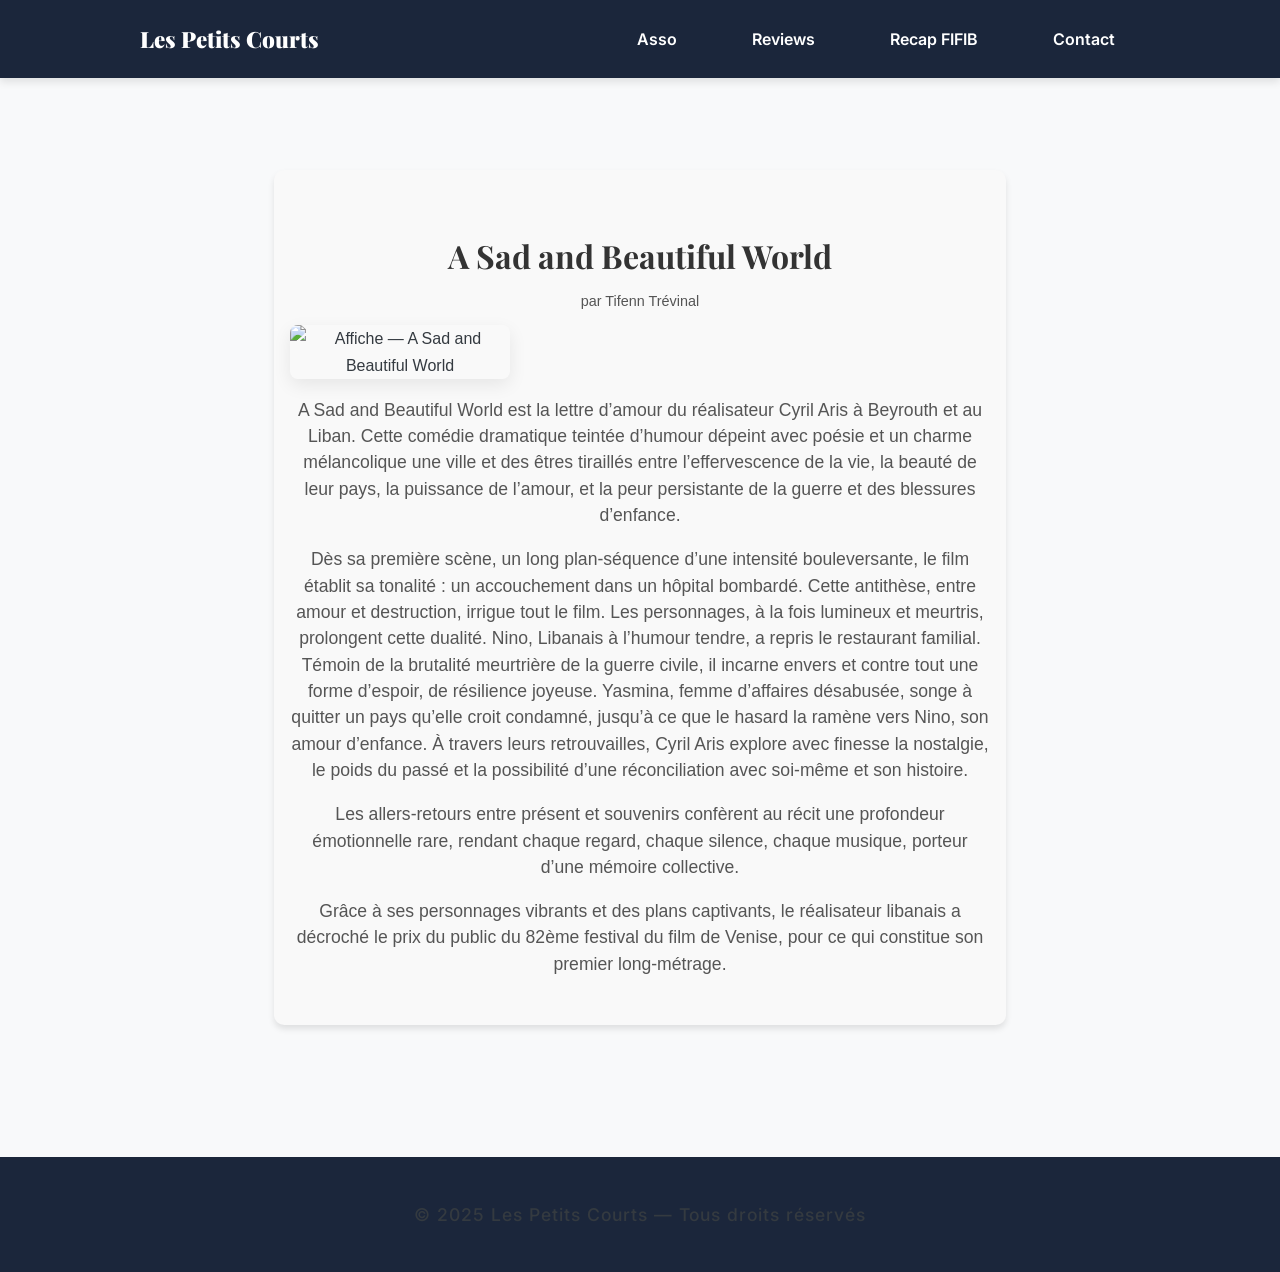
==== a-sad-and-beautiful-world.html @ ec6e8636 "page_fifib" ====
<!DOCTYPE html>
<html lang="fr">
<head>
  <meta charset="UTF-8">
  <meta name="viewport" content="width=device-width, initial-scale=1.0">
  <title>A Sad and Beautiful World – Tifenn Trévinal</title>
  <link rel="stylesheet" href="style.css">
  <link href="https://fonts.googleapis.com/css2?family=Inter:wght@400;600&family=Playfair+Display:wght@600;900&display=swap" rel="stylesheet">
</head>
<body>
  <header>
    <nav class="navbar">
      <div class="logo"><a href="index.html">Les Petits Courts</a></div>
      <button class="burger" id="burger" aria-label="Menu">
        <span></span><span></span><span></span>
      </button>
      <ul class="nav-links" id="nav-links">
        <li><a href="index.html">Asso</a></li>
        <li><a href="reviews.html" class="active">Reviews</a></li>
        <li><a href="fifib.html">Recap FIFIB</a></li>
        <li><a href="contact.html">Contact</a></li>
      </ul>
    </nav>
  </header>

  <main>
    
    <section class="review-detail">
      <h1>A Sad and Beautiful World</h1>
      <p class="auteur">par Tifenn Trévinal</p>
      <img class="poster" src="https://a.ltrbxd.com/resized/film-poster/1/2/6/3/2/4/9/1263249-a-sad-and-beautiful-world-0-230-0-345-crop.jpg?v=2ec82446e2" alt="Affiche — A Sad and Beautiful World" />

      <p>A Sad and Beautiful World est la lettre d’amour du réalisateur Cyril Aris à Beyrouth et au Liban. Cette comédie dramatique teintée d’humour dépeint avec poésie et un charme mélancolique une ville et des êtres tiraillés entre l’effervescence de la vie, la beauté de leur pays, la puissance de l’amour, et la peur persistante de la guerre et des blessures d’enfance.</p>

      <p>Dès sa première scène, un long plan-séquence d’une intensité bouleversante, le film établit sa tonalité : un accouchement dans un hôpital bombardé. Cette antithèse, entre amour et destruction, irrigue tout le film. Les personnages, à la fois lumineux et meurtris, prolongent cette dualité. Nino, Libanais à l’humour tendre, a repris le restaurant familial. Témoin de la brutalité meurtrière de la guerre civile, il incarne envers et contre tout une forme d’espoir, de résilience joyeuse. Yasmina, femme d’affaires désabusée, songe à quitter un pays qu’elle croit condamné, jusqu’à ce que le hasard la ramène vers Nino, son amour d’enfance. À travers leurs retrouvailles, Cyril Aris explore avec finesse la nostalgie, le poids du passé et la possibilité d’une réconciliation avec soi-même et son histoire.</p>

      <p>Les allers-retours entre présent et souvenirs confèrent au récit une profondeur émotionnelle rare, rendant chaque regard, chaque silence, chaque musique, porteur d’une mémoire collective.</p>

      <p>Grâce à ses personnages vibrants et des plans captivants, le réalisateur libanais a décroché le prix du public du 82ème festival du film de Venise, pour ce qui constitue son premier long-métrage.</p>
    </section>
  </main>

  <footer>
    <p>© 2025 Les Petits Courts — Tous droits réservés</p>
  </footer>

  <script>
    const burger = document.querySelector('.burger');
    const navLinks = document.querySelector('.nav-links');
    burger.addEventListener('click', () => {
      navLinks.classList.toggle('show');
      burger.classList.toggle('active');
    });
  </script>
</body>
</html>
---- style.css ----
/* Import des Google Fonts */
@import url('https://fonts.googleapis.com/css2?family=Inter:wght@400;500;700&family=Playfair+Display:wght@600;900&display=swap');

/* Palette de couleurs */
:root {
    --bleu: #1B263B;       /* bleu profond, pro */
    --rouge: #E94560;      /* rouge chaud, accent */
    --gris-clair: #F8F9FA; /* fond clair */
    --gris-fonce: #343A40; /* texte secondaire */
    --blanc: #FFFFFF;       /* texte principal */
}

/* Reset et typographie globale */
body {
    font-family: 'Inter', sans-serif;
    background-color: var(--gris-clair);
    color: var(--gris-fonce);
    margin: 0;
    padding: 0;
    line-height: 1.7;
}

/* Header et navigation */
header {
    background-color: var(--bleu);
    padding: 20px 0;
    box-shadow: 0 4px 8px rgba(0,0,0,0.1);
    position: sticky;
    top: 0;
    z-index: 100;
}

nav ul {
    list-style: none;
    display: flex;
    justify-content: center;
    margin: 0;
    padding: 0;
}

nav ul li {
    margin: 0 25px;
}

nav ul li a {
    color: var(--blanc);
    text-decoration: none;
    font-weight: 600;
    font-size: 1.1rem;
    transition: color 0.3s, transform 0.3s;
}

nav ul li a:hover {
    color: var(--rouge);
    transform: translateY(-2px);
}

/* Titres */
h1, h2 {
    font-family: 'Playfair Display', serif;
    margin-bottom: 20px;
}

h1 {
    font-size: 2.5rem;
    color: var(--bleu);
}

h2 {
    font-size: 1.8rem;
    color: var(--rouge);
}

/* Main content */
main {
    padding: 60px 20px;
    max-width: 900px;
    margin: auto;
}

/* Sections */
section {
    background-color: var(--blanc);
    padding: 30px 25px;
    margin-bottom: 40px;
    border-radius: 10px;
    box-shadow: 0 6px 12px rgba(0,0,0,0.05);
    transition: transform 0.3s, box-shadow 0.3s;
}

section:hover {
    transform: translateY(-5px);
    box-shadow: 0 10px 20px rgba(0,0,0,0.08);
}

/* Paragraphes et listes */
p, li {
    font-size: 1.1rem;
    color: var(--gris-fonce);
}

ul li {
    margin-bottom: 10px;
}

/* Footer */
footer {
    text-align: center;
    padding: 25px;
    background-color: var(--bleu);
    color: var(--blanc);
    font-weight: 500;
    letter-spacing: 1px;
    margin-top: 40px;
}

/* Smooth scroll pour les ancres */
html {
    scroll-behavior: smooth;
}

/* Responsive */
@media (max-width: 768px) {
    nav ul {
        flex-direction: column;
        gap: 15px;
    }
    
    h1 {
        font-size: 2rem;
    }

    h2 {
        font-size: 1.5rem;
    }
}
/* --- PAGE CONTACT --- */
.reseaux-links {
    display: flex;
    flex-direction: column;
    gap: 20px;
    margin-top: 40px;
}

.social-link {
    display: inline-flex;
    align-items: center;
    gap: 12px;
    padding: 14px 24px;
    border-radius: 8px;
    text-decoration: none;
    font-weight: 600;
    font-size: 1.1rem;
    color: var(--blanc);
    transition: transform 0.3s, box-shadow 0.3s;
}

/* Instagram style */
.social-link.insta {
    background: linear-gradient(135deg, #f58529, #dd2a7b, #8134af, #515bd4);
}

/* WhatsApp style */
.social-link.whatsapp {
    background-color: #25D366;
}

/* Hover effect */
.social-link:hover {
    transform: translateY(-4px);
    box-shadow: 0 8px 18px rgba(0,0,0,0.15);
}

/* Icônes Font Awesome */
.social-link i {
    font-size: 1.4rem;
}
/* --- Footer Icons --- */
.footer-icons {
    margin-top: 10px;
    display: flex;
    justify-content: center;
    gap: 20px;
}

.footer-icon {
    color: var(--blanc);
    font-size: 1.4rem;
    transition: color 0.3s, transform 0.3s;
}

.footer-icon:hover {
    transform: scale(1.2);
}

/* Couleurs spécifiques */
.footer-icon.insta:hover {
    color: #dd2a7b;
}

.footer-icon.whatsapp:hover {
    color: #25D366;
}
/* --- HEADER / BURGER MENU --- */

.navbar {
  display: flex;
  align-items: center;
  justify-content: space-between;
  max-width: 1000px;
  margin: 0 auto;
  padding: 0 20px;
}

.logo a {
  color: var(--blanc);
  font-family: 'Playfair Display', serif;
  font-weight: 900;
  font-size: 1.4rem;
  text-decoration: none;
  transition: color 0.3s;
}

.logo a:hover {
  color: var(--rouge);
}

/* Burger button */
.burger {
  display: none;
  flex-direction: column;
  justify-content: space-between;
  width: 25px;
  height: 20px;
  background: none;
  border: none;
  cursor: pointer;
  z-index: 1001;
}

.burger span {
  display: block;
  width: 100%;
  height: 3px;
  background-color: var(--blanc);
  border-radius: 3px;
  transition: all 0.3s ease;
}

/* Navigation links */
.nav-links {
  list-style: none;
  display: flex;
  gap: 25px;
  margin: 0;
  padding: 0;
}

.nav-links a {
  color: var(--blanc);
  text-decoration: none;
  font-weight: 600;
  font-size: 1rem;
  transition: color 0.3s;
}

.nav-links a:hover {
  color: var(--rouge);
}

/* Responsive */
@media (max-width: 820px) {
  .burger {
    display: flex;
  }

  .nav-links {
    position: fixed;
    top: 0;
    right: -100%;
    height: 100vh;
    width: 65%;
    flex-direction: column;
    align-items: center;
    justify-content: center;
    background-color: var(--bleu);
    transition: right 0.4s ease;
    box-shadow: -4px 0 12px rgba(0,0,0,0.3);
  }

  .nav-links.show {
    right: 0;
  }

  /* Animation burger -> croix */
  .burger.active span:nth-child(1) {
    transform: rotate(45deg) translateY(8px);
  }
  .burger.active span:nth-child(2) {
    opacity: 0;
  }
  .burger.active span:nth-child(3) {
    transform: rotate(-45deg) translateY(-8px);
  }
}


/* styles.css - affichage constant */
:root{
  --gap: 1rem;
  --poster-width: 100%;
  --card-bg: #fff;
  --card-border: rgba(0,0,0,0.06);
  --radius: 10px;
}

/* Container de l'article */
.review {
  display: block;
  background: var(--card-bg);
  border: 1px solid var(--card-border);
  border-radius: var(--radius);
  padding: 1rem;
  box-shadow: 0 6px 18px rgba(0,0,0,0.04);
  overflow: hidden;
  max-width: 900px;
  margin: 1rem auto;
}

/* Poster toujours visible */
.poster {
  display: block;
  width: var(--poster-width);
  height: auto;
  border-radius: 8px;
  object-fit: cover;
  margin-bottom: 1rem;
  box-shadow: 0 6px 18px rgba(0,0,0,0.08);
}

/* Contenu */
.content h2 {
  margin: 0 0 0.25rem 0;
  font-size: 1.25rem;
}
.auteur {
  margin: 0 0 0.75rem 0;
  font-size: 0.9rem;
  color: #555;
}

/* --- Desktop : image à côté du texte --- */
@media (min-width: 768px) {
  .review {
    display: flex;
    gap: var(--gap);
    padding: 1.2rem;
  }

  .poster {
    width: 220px; /* taille fixe pour desktop */
    flex-shrink: 0;
    margin-bottom: 0;
  }

  .content {
    flex: 1;
  }
}
/* Style général du section */
section {
  font-family: Arial, sans-serif;
  text-align: center;
  padding: 2rem 1rem;
  background-color: #f9f9f9; /* léger gris clair */
  border-radius: 10px;
  box-shadow: 0 4px 6px rgba(0,0,0,0.1);
  max-width: 700px;
  margin: 2rem auto;
}

/* Style du titre */
section h1 {
  font-size: 2rem;
  color: #333;
  margin-bottom: 0.5rem;
}

/* Style du paragraphe */
section p {
  font-size: 1.1rem;
  color: #555;
  margin-bottom: 1rem;
  line-height: 1.5;
}

.review .poster {
  display: block;       /* nécessaire pour que margin auto fonctionne */
  margin: 0 auto;       /* centre horizontalement */
}
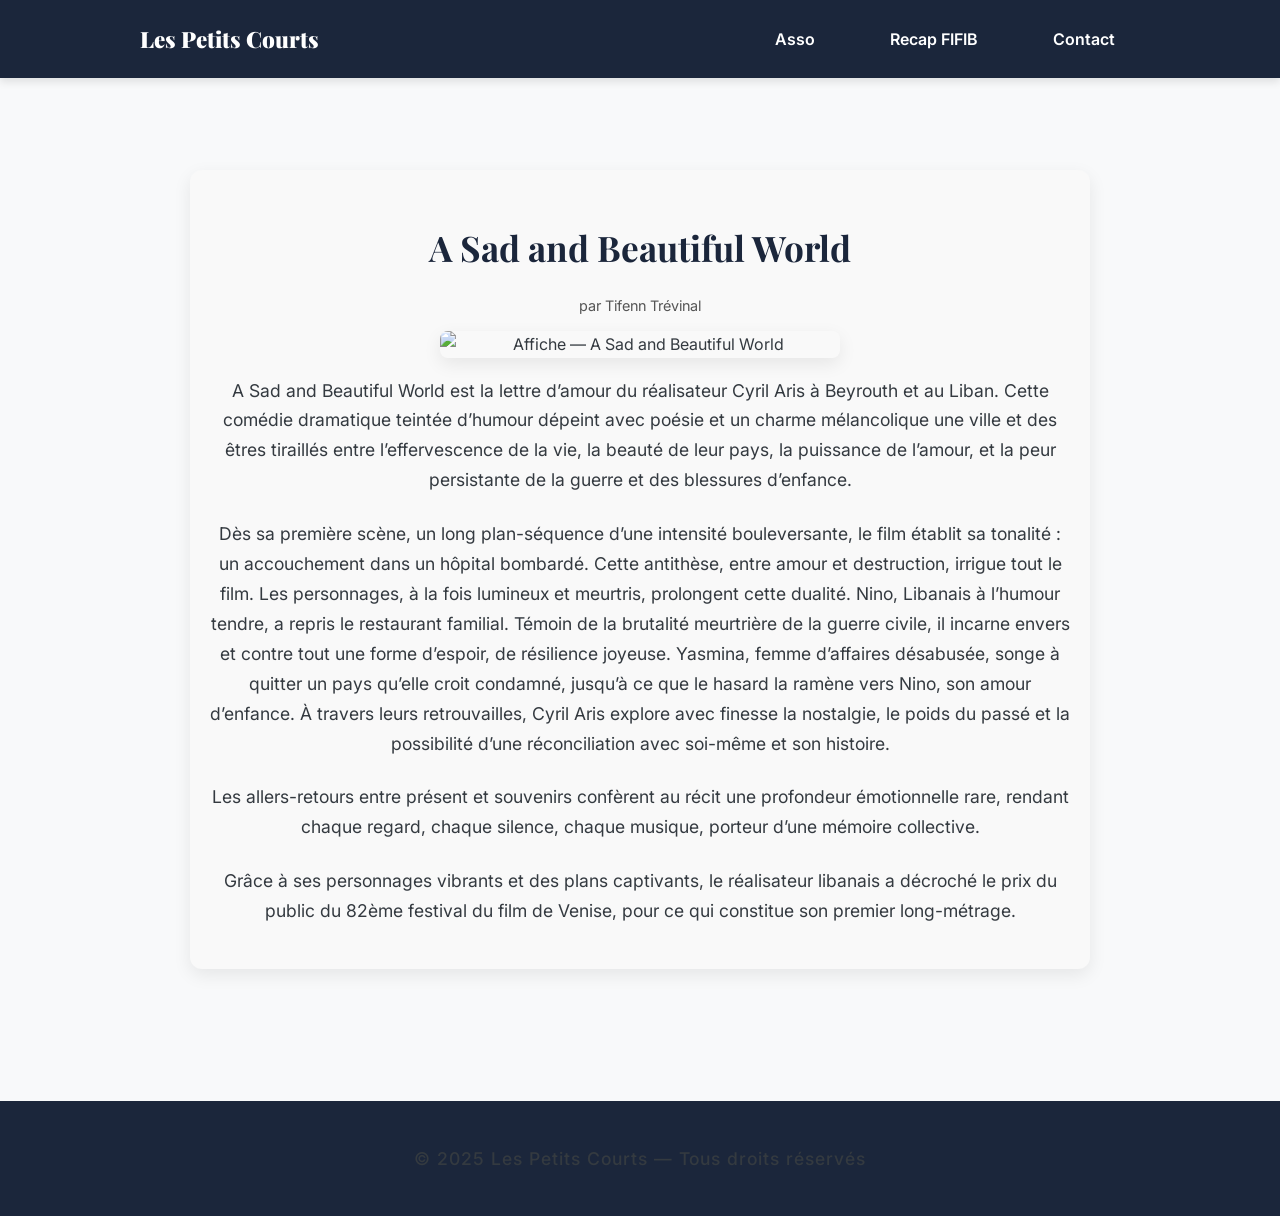
==== commit 22b03e30: "supp-reviews" ====
--- a/a-sad-and-beautiful-world.html
+++ b/a-sad-and-beautiful-world.html
@@ -16,7 +16,7 @@
       </button>
       <ul class="nav-links" id="nav-links">
         <li><a href="index.html">Asso</a></li>
-        <li><a href="reviews.html" class="active">Reviews</a></li>
+  
         <li><a href="fifib.html">Recap FIFIB</a></li>
         <li><a href="contact.html">Contact</a></li>
       </ul>
--- a/style.css
+++ b/style.css
@@ -325,16 +325,18 @@
   overflow: hidden;
   max-width: 900px;
   margin: 1rem auto;
+  text-align: center; /* Add this line */
 }
 
 /* Poster toujours visible */
 .poster {
   display: block;
   width: var(--poster-width);
+  max-width: 400px; /* Add this line to control maximum width */
   height: auto;
   border-radius: 8px;
   object-fit: cover;
-  margin-bottom: 1rem;
+  margin: 0 auto 1rem auto; /* Center the image */
   box-shadow: 0 6px 18px rgba(0,0,0,0.08);
 }
 
@@ -351,50 +353,110 @@
 
 /* --- Desktop : image à côté du texte --- */
 @media (min-width: 768px) {
-  .review {
-    display: flex;
+  /* Pour les reviews de la page FIFIB */
+  .reviews-simple .review {
+    display: flex;       /* Flex pour aligner image à gauche et texte à droite */
     gap: var(--gap);
     padding: 1.2rem;
-  }
-
-  .poster {
-    width: 220px; /* taille fixe pour desktop */
+    text-align: left;    /* texte à gauche du poster */
+  }
+
+  .reviews-simple .poster {
+    width: 220px;        /* largeur fixe pour posters de la page FIFIB */
     flex-shrink: 0;
-    margin-bottom: 0;
-  }
-
-  .content {
+    margin: 0;           /* plus besoin de margin auto */
+  }
+
+  .reviews-simple .content {
     flex: 1;
   }
-}
-/* Style général du section */
+
+  /* Pour les pages de review individuelle */
+  .review-detail {
+    display: block;       /* image au centre au-dessus du texte */
+    padding: 1.2rem;
+    text-align: center;
+  }
+
+  .review-detail .poster {
+    width: auto;
+    max-width: 400px;
+    margin: 0 auto 1rem auto;  /* centre horizontalement */
+  }
+
+  .review-detail .content {
+    width: 100%;
+  }
+}
+/* --- Style général des sections --- */
 section {
-  font-family: Arial, sans-serif;
+  max-width: 900px;
+  margin: 2rem auto;
+  padding: 2rem 1.5rem;
+  background-color: #f9f9f9; /* léger gris clair */
+  border-radius: 12px;
+  box-shadow: 0 6px 18px rgba(0,0,0,0.08);
   text-align: center;
-  padding: 2rem 1rem;
-  background-color: #f9f9f9; /* léger gris clair */
-  border-radius: 10px;
-  box-shadow: 0 4px 6px rgba(0,0,0,0.1);
-  max-width: 700px;
-  margin: 2rem auto;
-}
-
-/* Style du titre */
+  font-family: 'Inter', sans-serif;
+}
+
+/* Titres */
+section h1, section h2 {
+  font-family: 'Playfair Display', serif;
+  margin-bottom: 1rem;
+  color: #1B263B;
+}
+
 section h1 {
-  font-size: 2rem;
-  color: #333;
-  margin-bottom: 0.5rem;
-}
-
-/* Style du paragraphe */
+  font-size: 2.2rem;
+}
+
+section h2 {
+  font-size: 1.8rem;
+  color: #E94560;
+}
+
+/* Paragraphes */
 section p {
   font-size: 1.1rem;
-  color: #555;
-  margin-bottom: 1rem;
-  line-height: 1.5;
-}
-
-.review .poster {
-  display: block;       /* nécessaire pour que margin auto fonctionne */
-  margin: 0 auto;       /* centre horizontalement */
-}
+  line-height: 1.7;
+  color: #343A40;
+  margin-bottom: 1.5rem;
+}
+
+/* --- Images principales des sections --- */
+section img {
+  width: 100%;
+  max-width: 600px;
+  height: auto;
+  display: block;
+  margin: 1rem auto 0 auto;
+  border-radius: 15px;
+  box-shadow: 0 8px 20px rgba(0,0,0,0.15);
+  transition: transform 0.3s ease, box-shadow 0.3s ease;
+}
+
+section img:hover {
+  transform: scale(1.03);
+  box-shadow: 0 12px 28px rgba(0,0,0,0.2);
+}
+
+/* --- Responsive --- */
+@media (max-width: 768px) {
+  section {
+    padding: 1.5rem 1rem;
+  }
+
+  section h1 {
+    font-size: 1.8rem;
+  }
+
+  section h2 {
+    font-size: 1.5rem;
+  }
+
+  section img {
+    max-width: 100%;
+    margin: 1rem auto;
+  }
+}
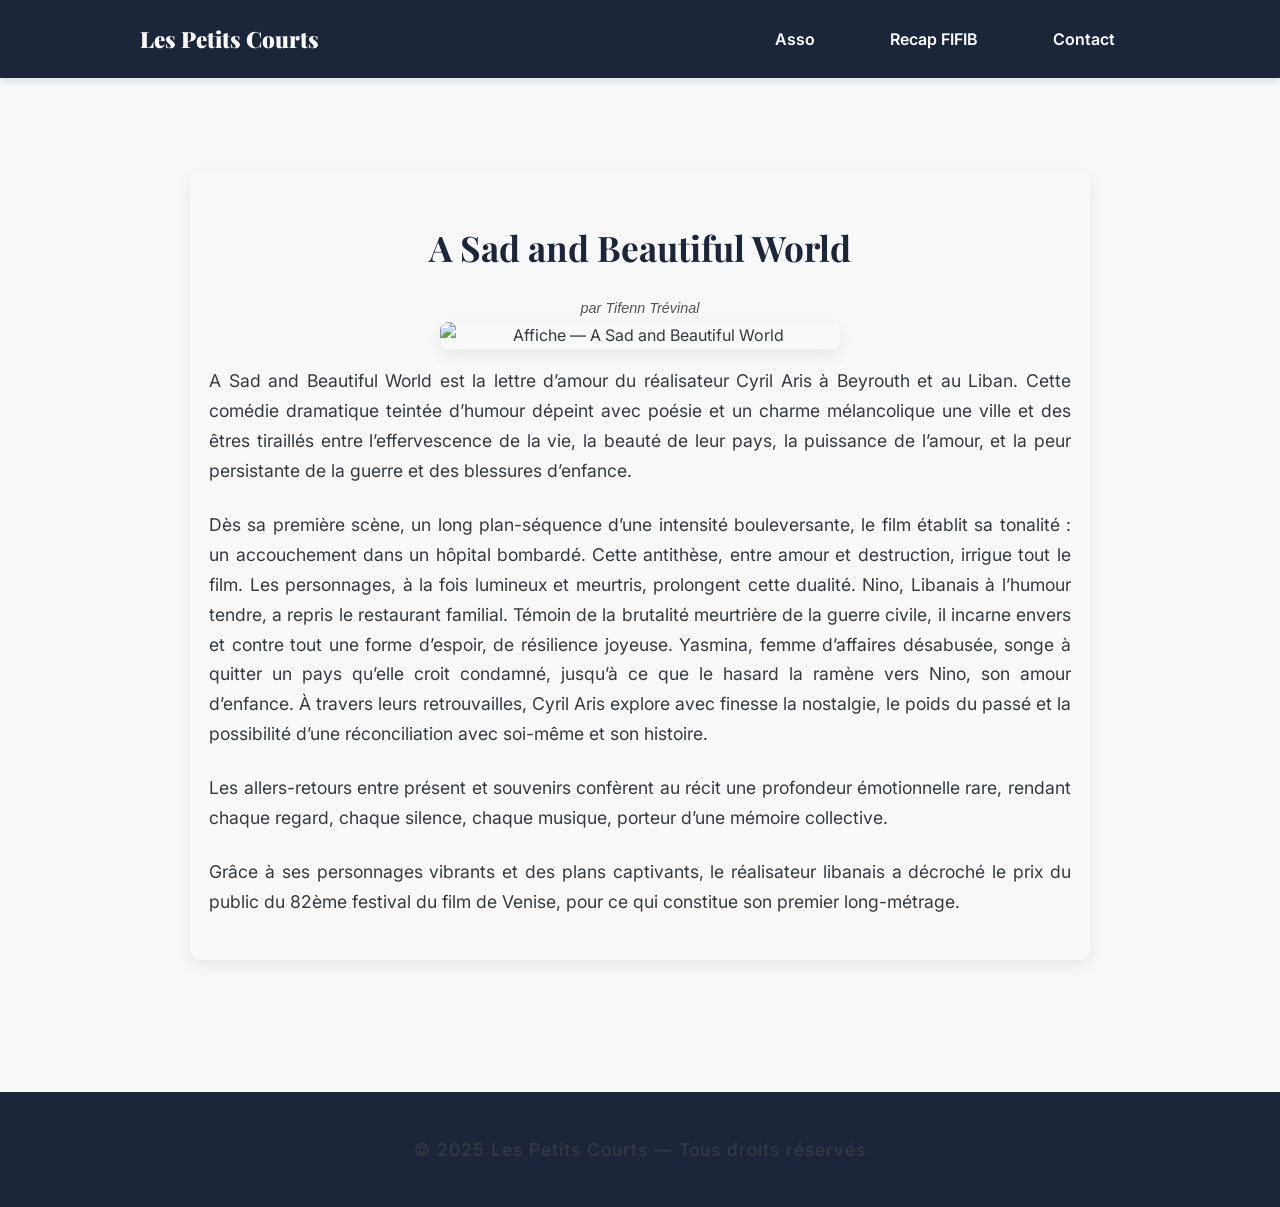
==== commit ca7507e4: "p-justify" ====
--- a/a-sad-and-beautiful-world.html
+++ b/a-sad-and-beautiful-world.html
@@ -27,7 +27,7 @@
     
     <section class="review-detail">
       <h1>A Sad and Beautiful World</h1>
-      <p class="auteur">par Tifenn Trévinal</p>
+      <em class="auteur">par Tifenn Trévinal</em>
       <img class="poster" src="https://a.ltrbxd.com/resized/film-poster/1/2/6/3/2/4/9/1263249-a-sad-and-beautiful-world-0-230-0-345-crop.jpg?v=2ec82446e2" alt="Affiche — A Sad and Beautiful World" />
 
       <p>A Sad and Beautiful World est la lettre d’amour du réalisateur Cyril Aris à Beyrouth et au Liban. Cette comédie dramatique teintée d’humour dépeint avec poésie et un charme mélancolique une ville et des êtres tiraillés entre l’effervescence de la vie, la beauté de leur pays, la puissance de l’amour, et la peur persistante de la guerre et des blessures d’enfance.</p>
--- a/style.css
+++ b/style.css
@@ -460,3 +460,12 @@
     margin: 1rem auto;
   }
 }
+
+/* Liens dans les pages review-detail */
+a {
+  text-decoration: none;
+  color: inherit; /* pour garder la couleur du texte normal */
+}
+section p {
+    text-align: justify;
+}
